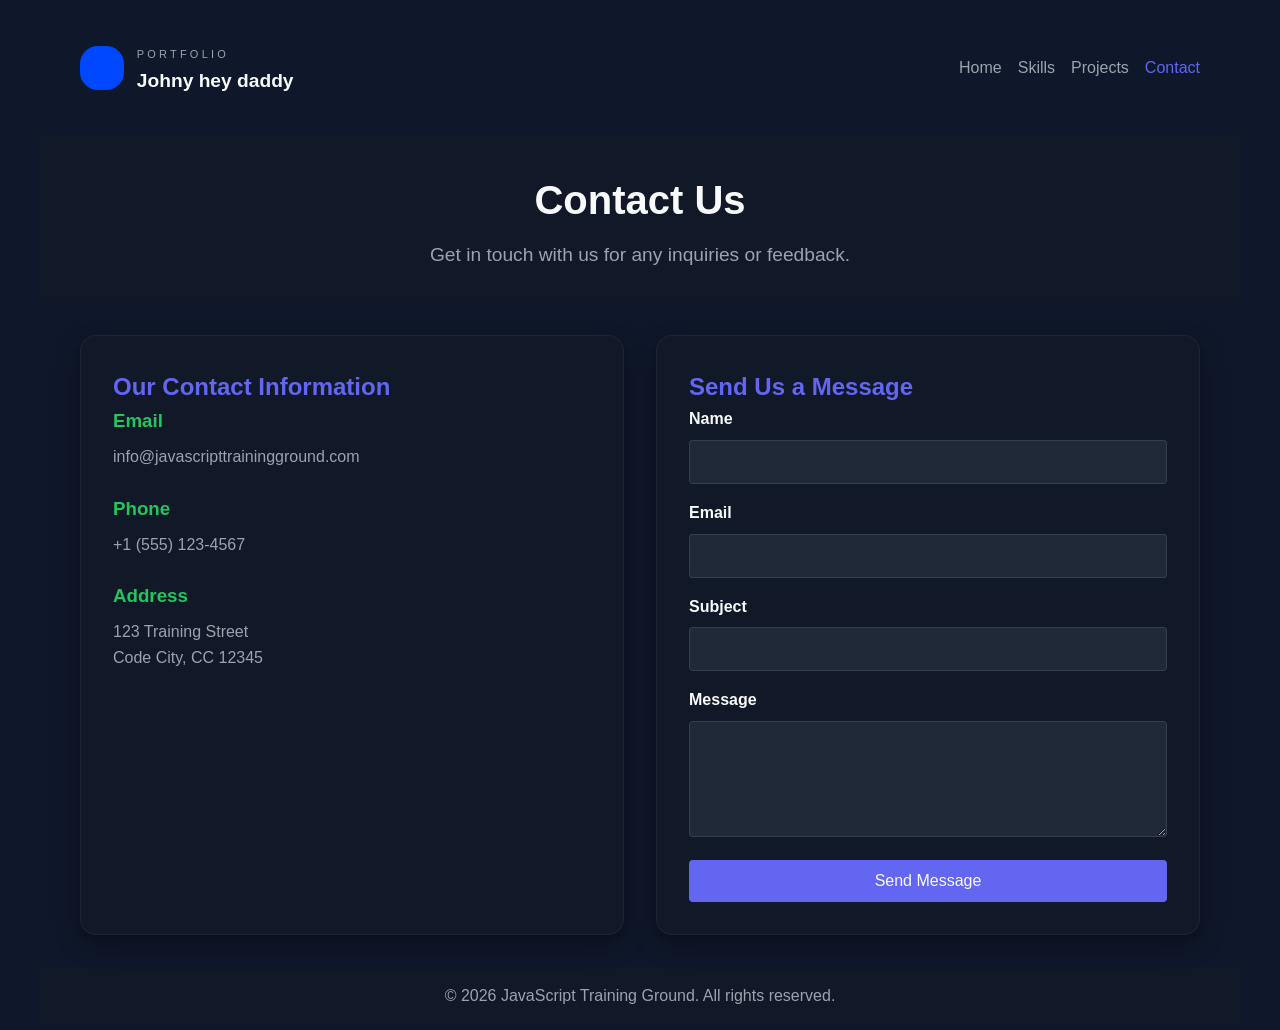
==== contact.html @ 6d8a988e "feat: add contact page with Formtorch integration Co-authored-by: Copilot <copilot@github.com>" ====
<!DOCTYPE html>
<html lang="en">
<head>
    <meta charset="UTF-8">
    <meta name="viewport" content="width=device-width, initial-scale=1.0">
    <title>Contact Us - JavaScript Training Ground</title>
    <link rel="stylesheet" href="frontend/src/styles/contact.css">
</head>
<body>
    <nav class="nav-bar">
        <div class="naming">
            <div class="profilePicture">
                <!-- Profile picture placeholder -->
            </div>
            <div>
                <p class="portfolio">Portfolio</p>
                <p class="yourName">Johny hey daddy</p>
            </div>
        </div>
        <ul class="navLinks">
            <li><a href="index.html">Home</a></li>
            <li><a href="skills.html">Skills</a></li>
            <li><a href="project.html">Projects</a></li>
            <li><a href="contact.html" class="active">Contact</a></li>
        </ul>
    </nav>
    <header>
        <h1>Contact Us</h1>
        <p>Get in touch with us for any inquiries or feedback.</p>
    </header>
    <main>
        <section class="contact-info">
            <h2>Our Contact Information</h2>
            <div class="info-item">
                <h3>Email</h3>
                <p>info@javascripttrainingground.com</p>
            </div>
            <div class="info-item">
                <h3>Phone</h3>
                <p>+1 (555) 123-4567</p>
            </div>
            <div class="info-item">
                <h3>Address</h3>
                <p>123 Training Street<br>Code City, CC 12345</p>
            </div>
        </section>
        <section class="contact-form">
            <h2>Send Us a Message</h2>
            <form action="https://api.formtorch.com/f/vixmfzx9po" method="post">
                <input type="hidden" name="_subject" value="New Portfolio Message">
                <input type="hidden" name="_replyto" value="%email%">
                <div class="form-group">
                    <label for="name">Name</label>
                    <input type="text" id="name" name="name" required>
                </div>
                <div class="form-group">
                    <label for="email">Email</label>
                    <input type="email" id="email" name="email" required>
                </div>
                <div class="form-group">
                    <label for="subject">Subject</label>
                    <input type="text" id="subject" name="subject" required>
                </div>
                <div class="form-group">
                    <label for="message">Message</label>
                    <textarea id="message" name="message" rows="5" required></textarea>
                </div>
                <button type="submit">Send Message</button>
            </form>
        </section>
    </main>
    <footer>
        <p>&copy; 2026 JavaScript Training Ground. All rights reserved.</p>
    </footer>
</body>
</html>
---- frontend/src/styles/contact.css ----
/* Professional Contact Page Styles */

:root {
    --bg: #0f172a;
    --surface: #111827;
    --surface-light: #1f2937;
    --primary: #6366f1;
    --accent: #22c55e;
    --text-main: #f9fafb;
    --text-sub: #9ca3af;
}

* {
    margin: 0;
    padding: 0;
    box-sizing: border-box;
}

body {
    font-family: 'Arial', sans-serif;
    background: var(--bg);
    color: var(--text-main);
    line-height: 1.6;
}

.nav-bar {
    display: flex;
    justify-content: space-between;
    align-items: center;
    padding: 2.5rem;
    max-width: 1200px;
    margin: auto;
}

.portfolio {
    font-variant-caps: all-petite-caps;
    font-size: 1rem;
    letter-spacing: 0.2rem;
    color: var(--text-sub);
}

.yourName {
    font-weight: 600;
    font-size: 1.2rem;
    color: var(--text-main);
}

.profilePicture {
    width: 44px;
    height: 44px;
    background-color: rgb(0, 72, 255);
    border-radius: 18px;
}

.naming {
    display: flex;
    gap: 0.8rem;
    align-items: center;
}

.navLinks {
    display: flex;
    gap: 1rem;
}

.navLinks li {
    list-style: none;
    transition: all 0.2s ease-in-out;
}

.navLinks li a {
    text-decoration: none;
    color: var(--text-sub);
    font-family: sans-serif;
}

.navLinks li:hover {
    scale: 110%;
}

.navLinks li a:hover {
    color: var(--text-main);
}

.navLinks li a.active {
    color: var(--primary);
}

.navLinks li:active {
    scale: 95%;
}

header {
    background-color: var(--surface);
    color: var(--text-main);
    padding: 2rem 2.5rem;
    text-align: center;
    max-width: 1200px;
    margin: auto;
}

header h1 {
    margin: 0;
    font-size: 2.5rem;
}

header p {
    font-size: 1.2rem;
    margin: 0.5rem 0 0;
    color: var(--text-sub);
}

main {
    max-width: 1200px;
    margin: 2rem auto;
    padding: 0 2.5rem;
    display: flex;
    flex-wrap: wrap;
    gap: 2rem;
}

.contact-info, .contact-form {
    flex: 1;
    min-width: 300px;
    background: var(--surface);
    border: 1px solid rgba(255, 255, 255, 0.05);
    border-radius: 16px;
    box-shadow:
        0 10px 25px rgba(0, 0, 0, 0.25),
        0 2px 6px rgba(0, 0, 0, 0.2);
    padding: 2rem;
    color: var(--text-main);
}

.contact-info h2, .contact-form h2 {
    color: var(--primary);
    margin-top: 0;
}

.info-item {
    margin-bottom: 1.5rem;
}

.info-item h3 {
    color: var(--accent);
    margin-bottom: 0.5rem;
}

.info-item p {
    margin: 0;
    color: var(--text-sub);
}

.contact-form form {
    display: flex;
    flex-direction: column;
}

.form-group {
    margin-bottom: 1rem;
}

.form-group label {
    display: block;
    margin-bottom: 0.5rem;
    font-weight: bold;
    color: var(--text-main);
}

.form-group input, .form-group textarea {
    width: 100%;
    padding: 0.75rem;
    border: 1px solid rgba(255, 255, 255, 0.1);
    border-radius: 4px;
    font-size: 1rem;
    box-sizing: border-box;
    background: var(--surface-light);
    color: var(--text-main);
}

.form-group textarea {
    resize: vertical;
}

button {
    background-color: var(--primary);
    color: var(--text-main);
    border: none;
    padding: 0.75rem 1.5rem;
    border-radius: 4px;
    font-size: 1rem;
    cursor: pointer;
    transition: background-color 0.3s;
}

button:hover {
    background-color: #4f46e5;
}

footer {
    background-color: var(--surface);
    color: var(--text-sub);
    text-align: center;
    padding: 1rem 2.5rem;
    margin-top: 2rem;
    max-width: 1200px;
    margin-left: auto;
    margin-right: auto;
}

footer p {
    margin: 0;
}

/* Responsive Design */
@media (max-width: 768px) {
    .nav-bar {
        flex-direction: column;
        gap: 1rem;
    }
    
    main {
        flex-direction: column;
    }
    
    header h1 {
        font-size: 2rem;
    }
    
    .contact-info, .contact-form {
        padding: 1.5rem;
    }
}
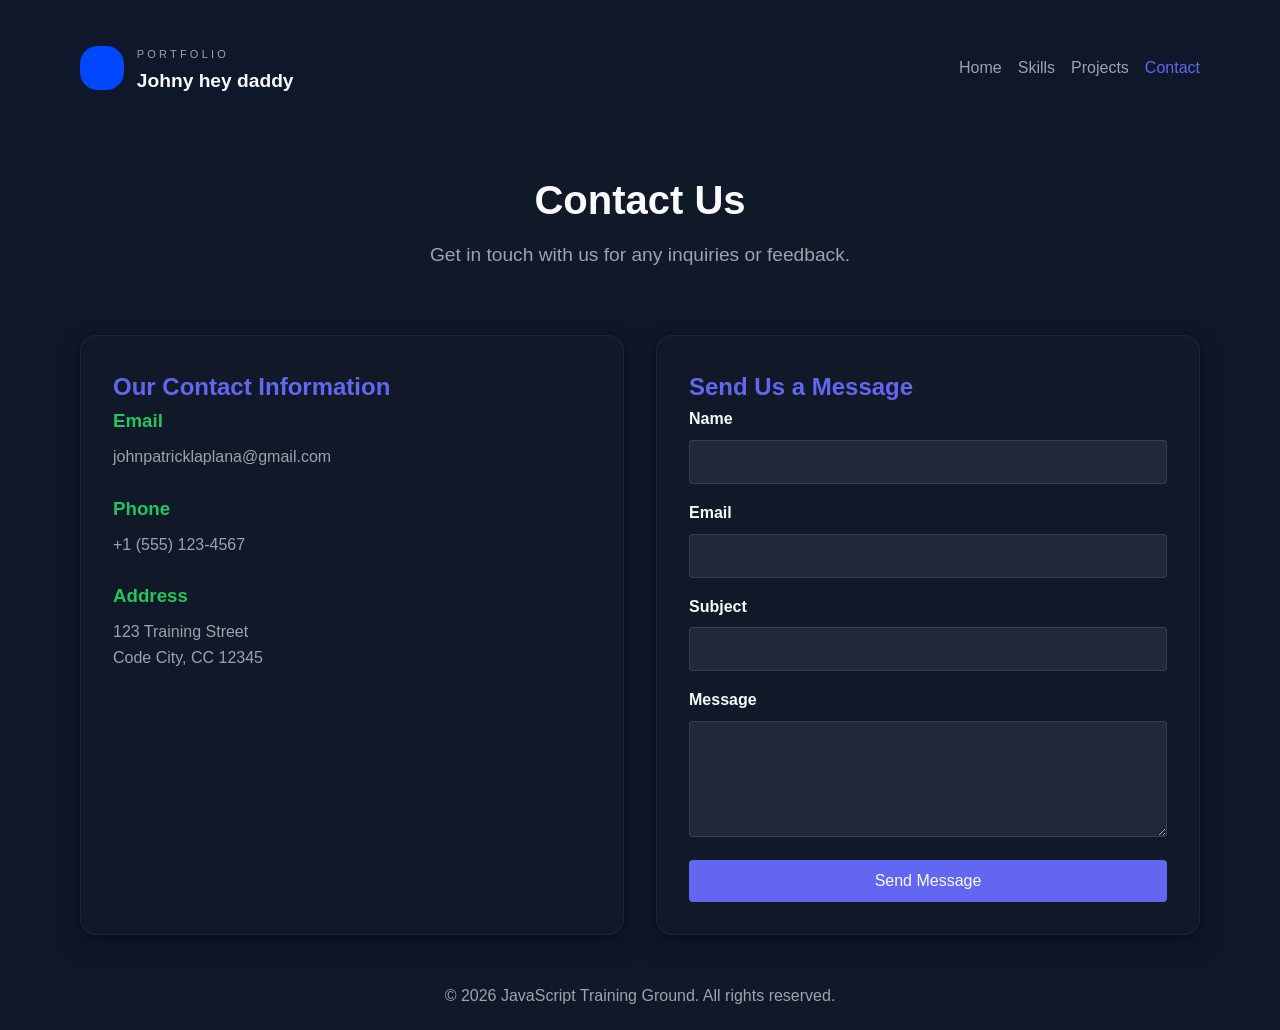
==== commit 42300832: "added navigation mobile version Co-authored-by: Copilot <copilot@github.com>" ====
--- a/contact.html
+++ b/contact.html
@@ -33,7 +33,7 @@
             <h2>Our Contact Information</h2>
             <div class="info-item">
                 <h3>Email</h3>
-                <p>info@javascripttrainingground.com</p>
+                <p>johnpatricklaplana@gmail.com</p>
             </div>
             <div class="info-item">
                 <h3>Phone</h3>
